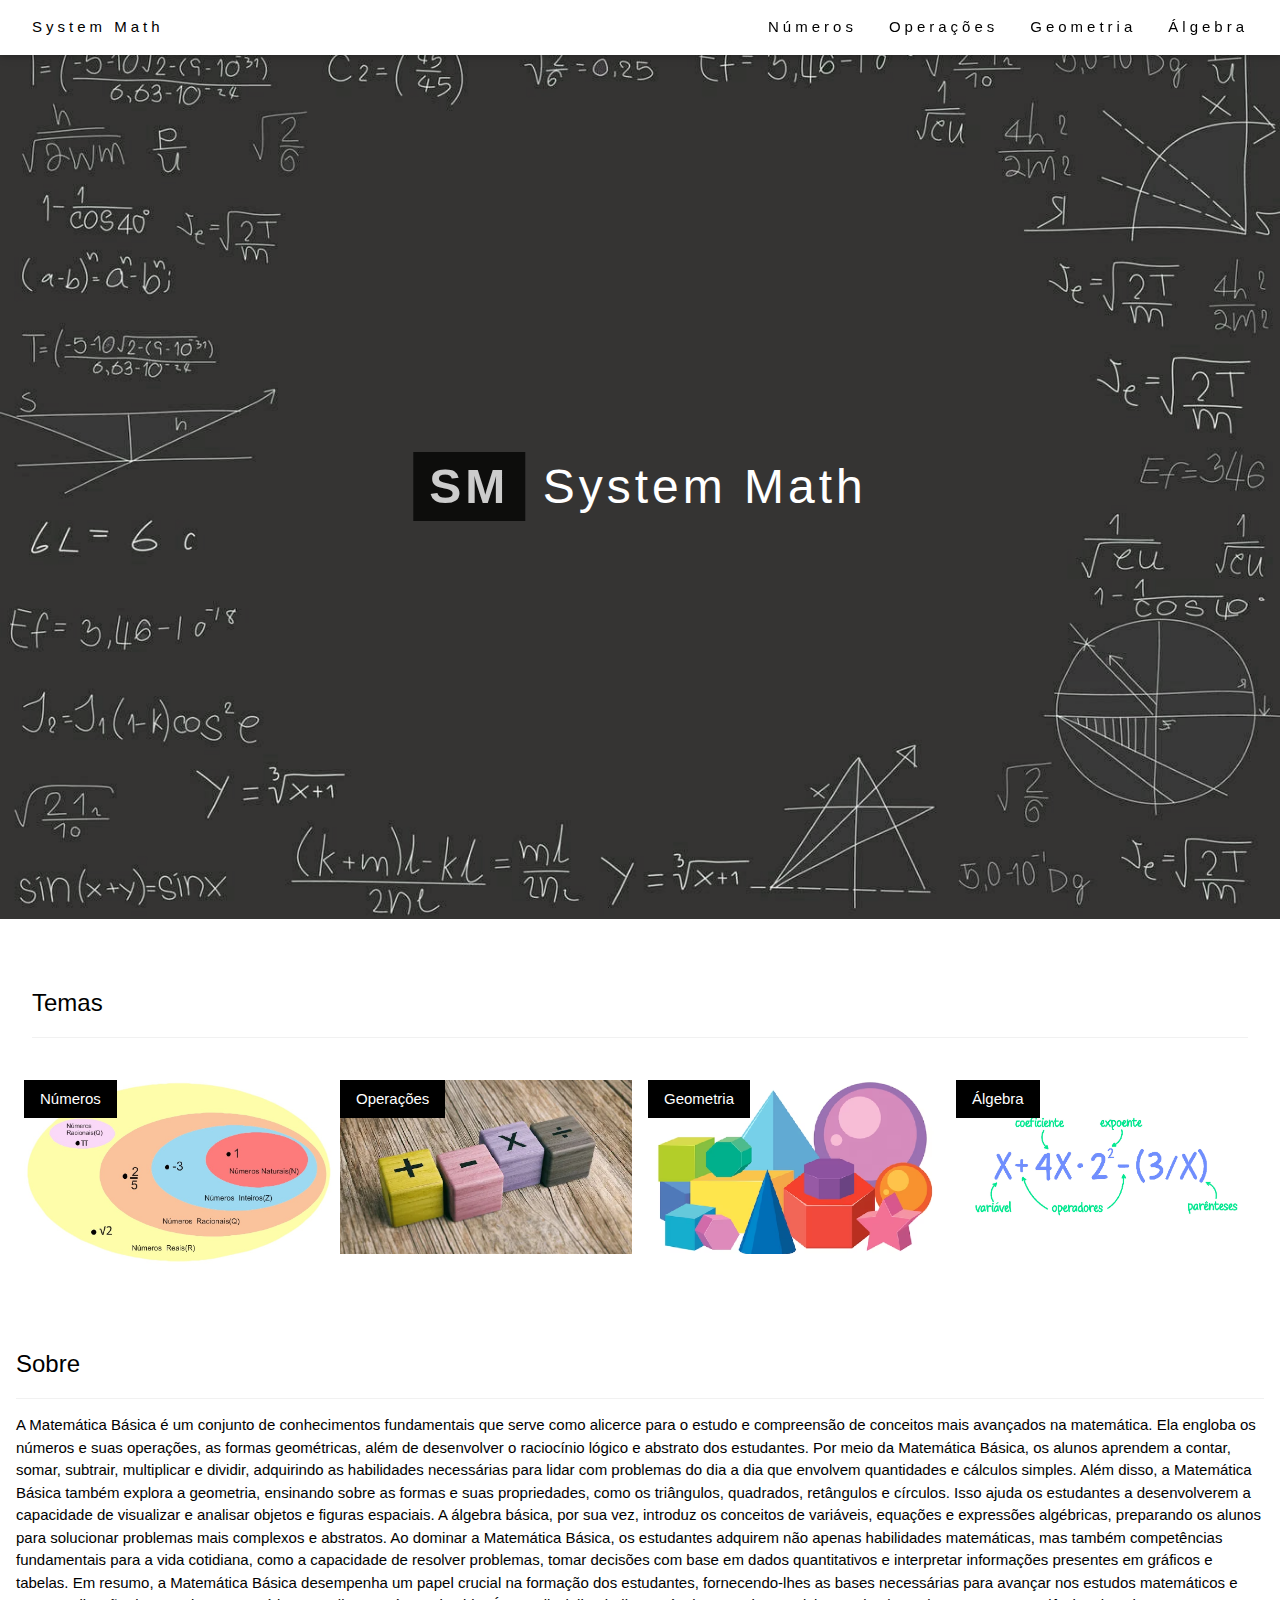
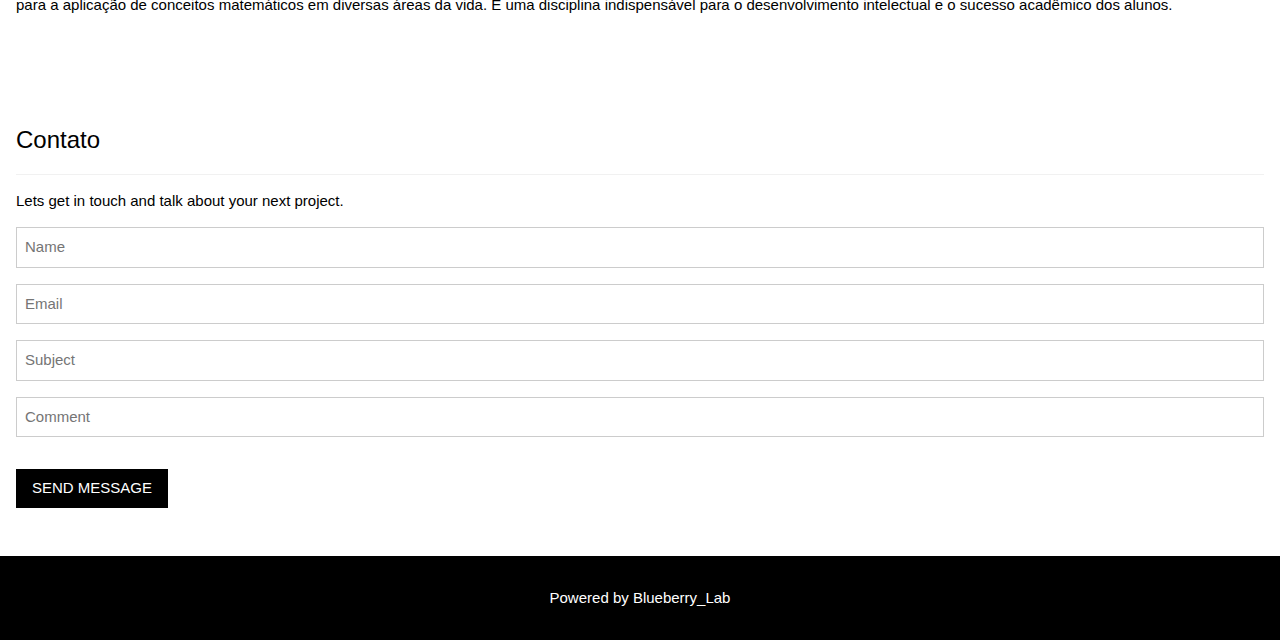
==== index.html @ 4e6fda7e "Add files via upload" ====
<!DOCTYPE html>
<html>

<head>
    <title>Matemática Básica</title>
    <meta charset="UTF-8">
    <meta name="viewport" content="width=device-width, initial-scale=1">
    <link rel="stylesheet" href="https://www.w3schools.com/w3css/4/w3.css">''
</head>

<body>

    <!-- Navbar (sit on top) -->
    <div class="w3-top">
        <div class="w3-bar w3-white w3-wide w3-padding w3-card">
            <a href="#home" class="w3-bar-item w3-button">System Math</a>
            <!-- Float links to the right. Hide them on small screens -->
            <div class="w3-right w3-hide-small">
                <a href="Numeros.html" class="w3-bar-item w3-button">Números</a>
                <a href="operacoes.html" class="w3-bar-item w3-button">Operações</a>
                <a href="geometria.html" class="w3-bar-item w3-button">Geometria</a>
                <a href="algebra.html" class="w3-bar-item w3-button">Álgebra</a>
            </div>
        </div>
    </div>

    <!-- Header -->
    <header class="w3-display-container w3-content w3-wide" style="max-width:1500px;">
        <img class="w3-image w3-grayscale-min" src="siteimagens/header.jpg" alt="img de matematica" width="1500"
            height="800">
        <div class="w3-display-middle w3-margin-top w3-center">
            <h1 class="w3-xxxlarge w3-text-white "><span class="w3-padding w3-black w3-opacity-min"><b>SM</b></span>
                <span class="w3-hide-small w3-text-white">System Math</span>
            </h1>
        </div>
    </header>

    <!-- Page content -->
    <div class="w3-content w3-padding" style="max-width:1564px">

        <!-- Project Section -->
        <div class="w3-container w3-padding-32" id="projects">
            <h3 class="w3-border-bottom w3-border-light-grey w3-padding-16">Temas</h3>
        </div>

        <div class="w3-row-padding">
            <a href="Numeros.html">
                <div class="w3-col l3 m6 w3-margin-bottom">
                    <div class="w3-display-container">
                        <div class="w3-display-topleft w3-black w3-padding">Números</div>
                        <img src="siteimagens/numerosLogo.jpg" alt="House" style="width:100%"
                            class="w3-hover-opacity imagem">
                    </div>
                </div>
            </a>

            <div class="w3-col l3 m6 w3-margin-bottom">
                <a href="operacoes.html">
                    <div class="w3-display-container">
                        <div class="w3-display-topleft w3-black w3-padding">Operações</div>
                        <img src="siteimagens/operacoesLogo.png" alt="House" style="width:100%"
                            class="w3-hover-opacity imagem">
                    </div>
            </div>
            </a>

            <div class="w3-col l3 m6 w3-margin-bottom">
                <a href="geometria.html">
                    <div class="w3-display-container">
                        <div class="w3-display-topleft w3-black w3-padding">Geometria</div>
                        <img src="siteimagens/geometriaLogo.png" alt="House" style="width:100%"
                            class="w3-hover-opacity imagem">
                    </div>
            </div>
            </a>

            <div class="w3-col l3 m6 w3-margin-bottom">
                <a href="algebra.html">
                    <div class="w3-display-container">
                        <div class="w3-display-topleft w3-black w3-padding">Álgebra</div>
                        <img src="siteimagens/algebraLogo.png" alt="House" style="width:100%"
                            class="w3-hover-opacity imagem">
                    </div>
            </div>
            </a>

        </div>
    </div>

    <!-- About Section -->
    <div class="w3-container w3-padding-32" id="about">
        <h3 class="w3-border-bottom w3-border-light-grey w3-padding-16">Sobre</h3>
        <p>
            A Matemática Básica é um conjunto de conhecimentos fundamentais que serve como alicerce para
            o estudo e compreensão de conceitos mais avançados na matemática. Ela engloba os números e
            suas operações, as formas geométricas, além de desenvolver o raciocínio lógico e abstrato dos estudantes.
            Por meio da Matemática Básica, os alunos aprendem a contar, somar, subtrair, multiplicar e
            dividir, adquirindo as habilidades necessárias para lidar com problemas do dia a dia que
            envolvem quantidades e cálculos simples.
            Além disso, a Matemática Básica também explora a geometria, ensinando sobre as formas e suas
            propriedades, como os triângulos, quadrados, retângulos e círculos. Isso ajuda os estudantes
            a desenvolverem a capacidade de visualizar e analisar objetos e figuras espaciais.
            A álgebra básica, por sua vez, introduz os conceitos de variáveis, equações e expressões
            algébricas, preparando os alunos para solucionar problemas mais complexos e abstratos.
            Ao dominar a Matemática Básica, os estudantes adquirem não apenas habilidades matemáticas,
            mas também competências fundamentais para a vida cotidiana, como a capacidade de resolver
            problemas, tomar decisões com base em dados quantitativos e interpretar informações presentes
            em gráficos e tabelas.
            Em resumo, a Matemática Básica desempenha um papel crucial na formação dos estudantes,
            fornecendo-lhes as bases necessárias para avançar nos estudos matemáticos e para a aplicação
            de conceitos matemáticos em diversas áreas da vida. É uma disciplina indispensável para o
            desenvolvimento intelectual e o sucesso acadêmico dos alunos.
        </p>
    </div>

    <!-- Contact Section -->
    <div class="w3-container w3-padding-32" id="contact">
        <h3 class="w3-border-bottom w3-border-light-grey w3-padding-16">Contato</h3>
        <p>Lets get in touch and talk about your next project.</p>
        <form action="/action_page.php" target="_blank">
            <input class="w3-input w3-border" type="text" placeholder="Name" required name="Name">
            <input class="w3-input w3-section w3-border" type="text" placeholder="Email" required name="Email">
            <input class="w3-input w3-section w3-border" type="text" placeholder="Subject" required name="Subject">
            <input class="w3-input w3-section w3-border" type="text" placeholder="Comment" required name="Comment">
            <button class="w3-button w3-black w3-section" type="submit">
                <i class="fa fa-paper-plane"></i> SEND MESSAGE
            </button>
        </form>
    </div>

   
    </div>


    <!-- Footer -->
    <footer class="w3-center w3-black w3-padding-16">
        <p>Powered by Blueberry_Lab</p>
    </footer>

</body>

</html>
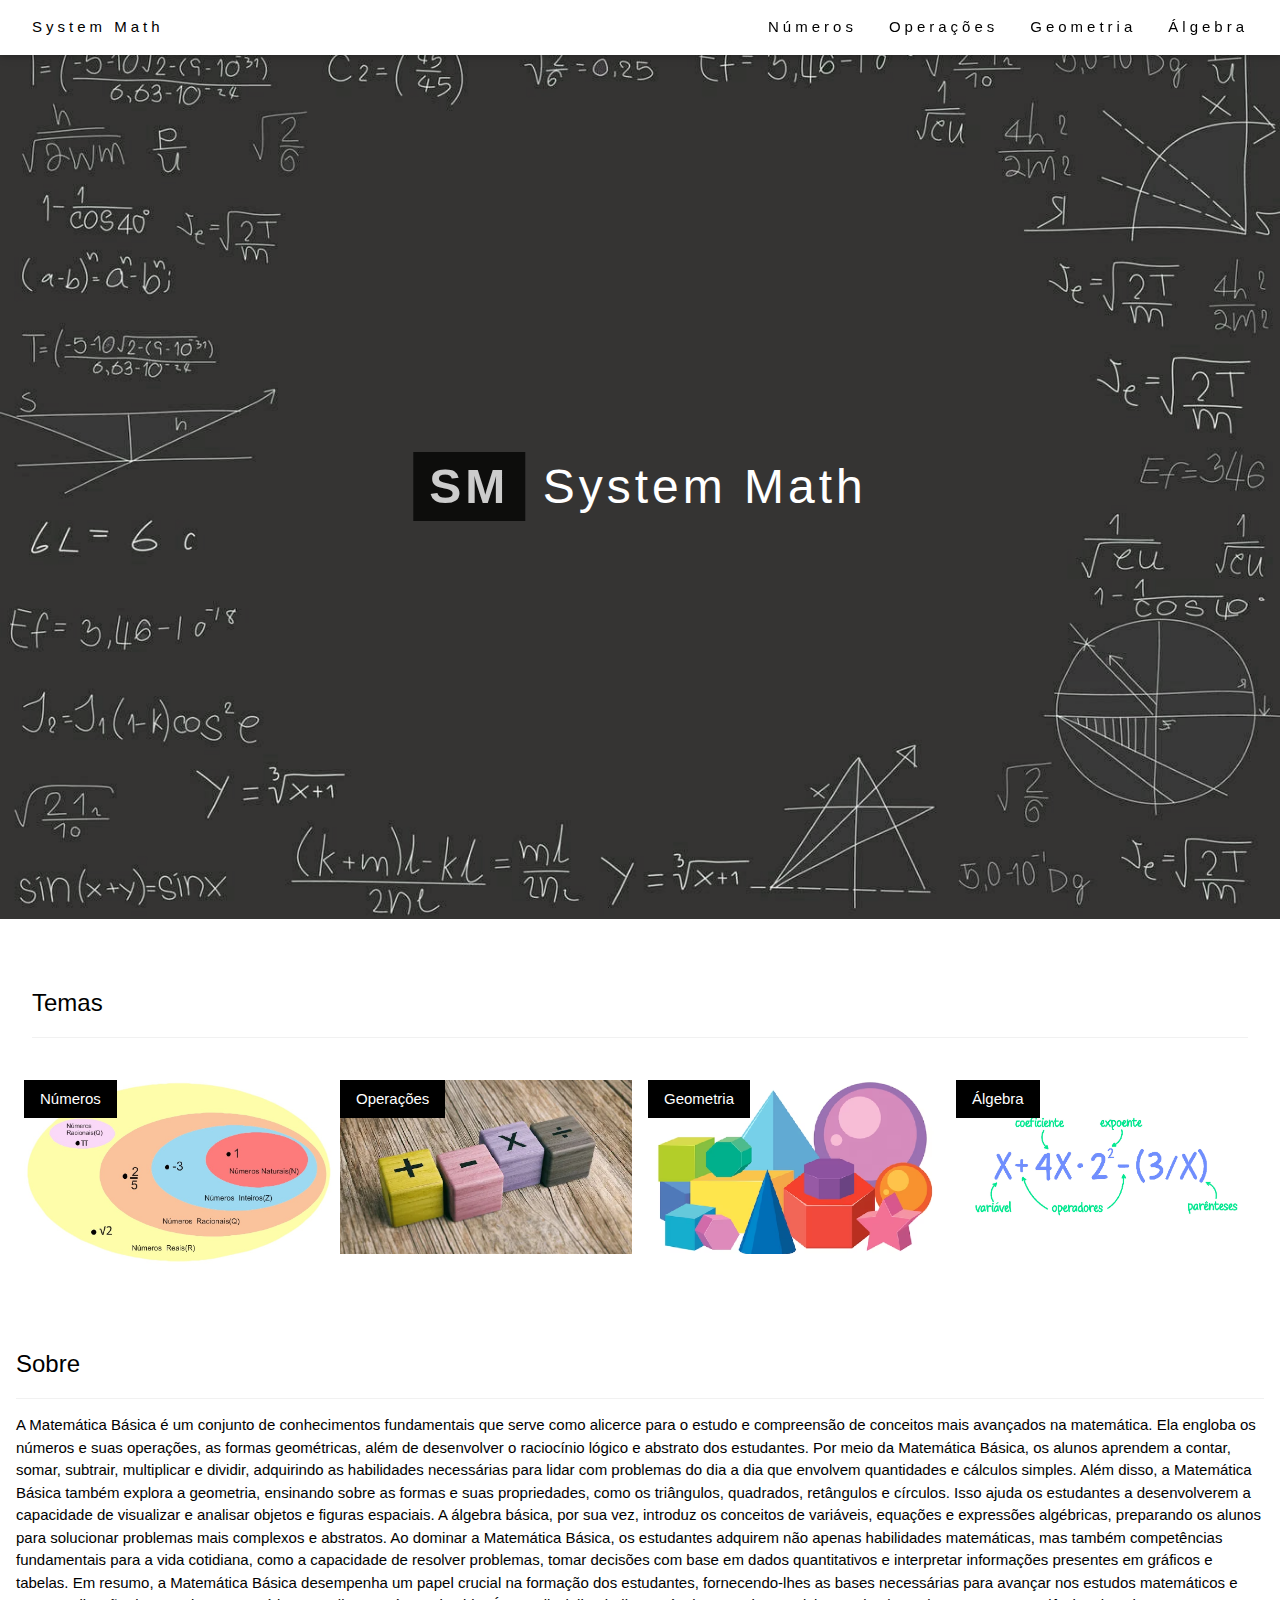
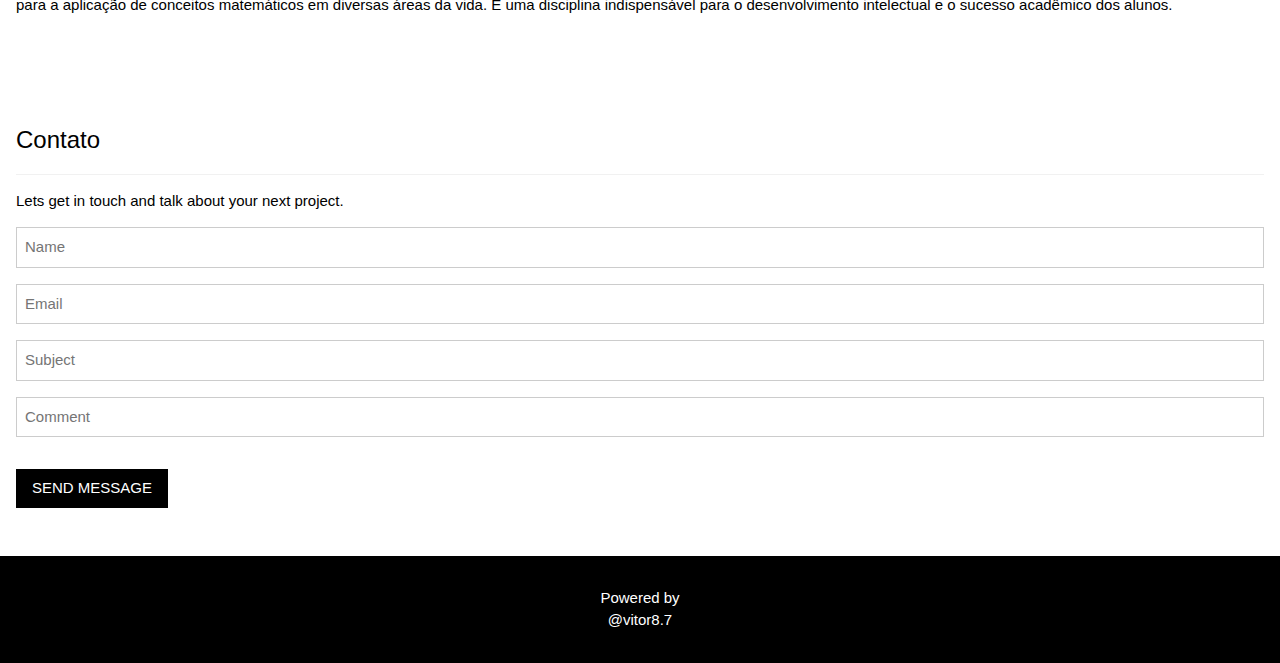
==== commit a8df6e95: "Update index.html" ====
--- a/index.html
+++ b/index.html
@@ -2,7 +2,7 @@
 <html>
 
 <head>
-    <title>Matemática Básica</title>
+    <title>System Math</title>
     <meta charset="UTF-8">
     <meta name="viewport" content="width=device-width, initial-scale=1">
     <link rel="stylesheet" href="https://www.w3schools.com/w3css/4/w3.css">''
@@ -134,9 +134,12 @@
 
     <!-- Footer -->
     <footer class="w3-center w3-black w3-padding-16">
-        <p>Powered by Blueberry_Lab</p>
+        <p>Powered by <br>
+            <i class="fa fa-instagram"></i><a href="https://www.instagram.com/vitor8.7/" style="text-decoration: none">
+                @vitor8.7</a>
+        </p>
     </footer>
 
 </body>
 
-</html>+</html>
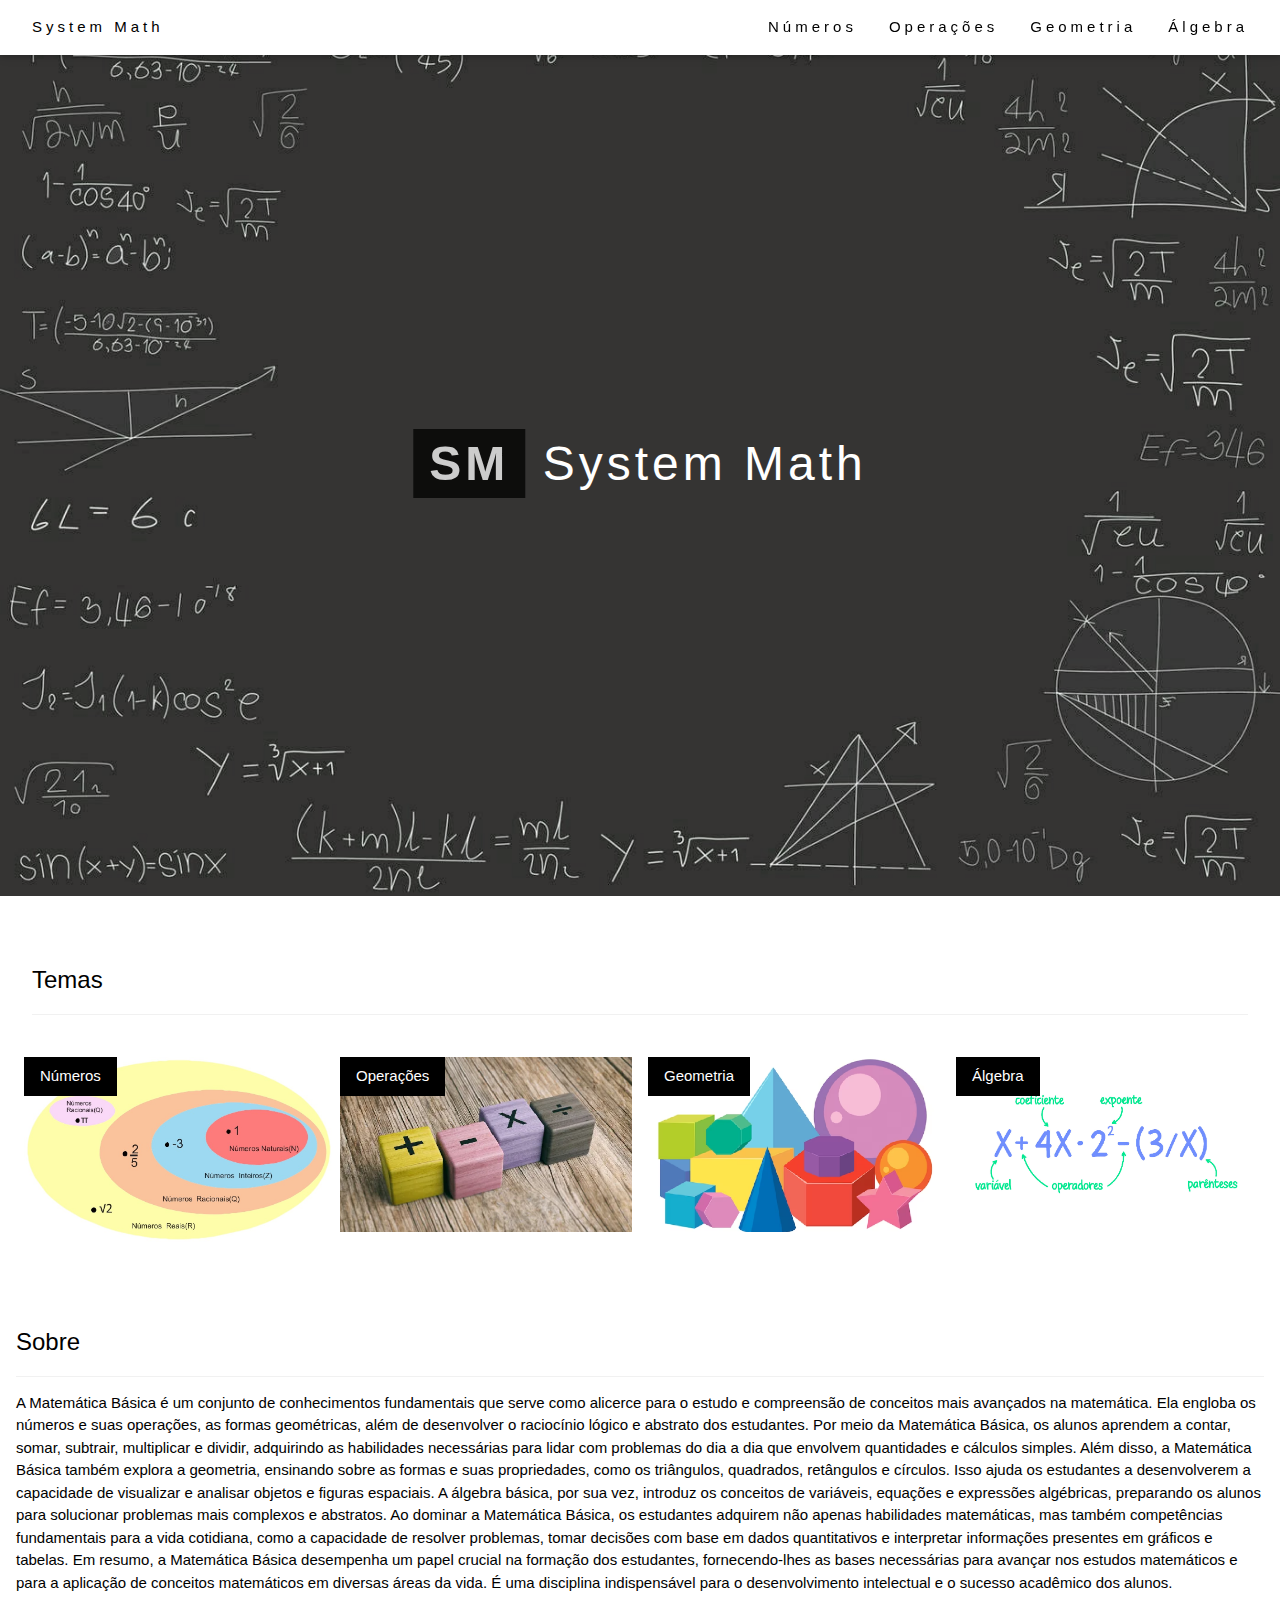
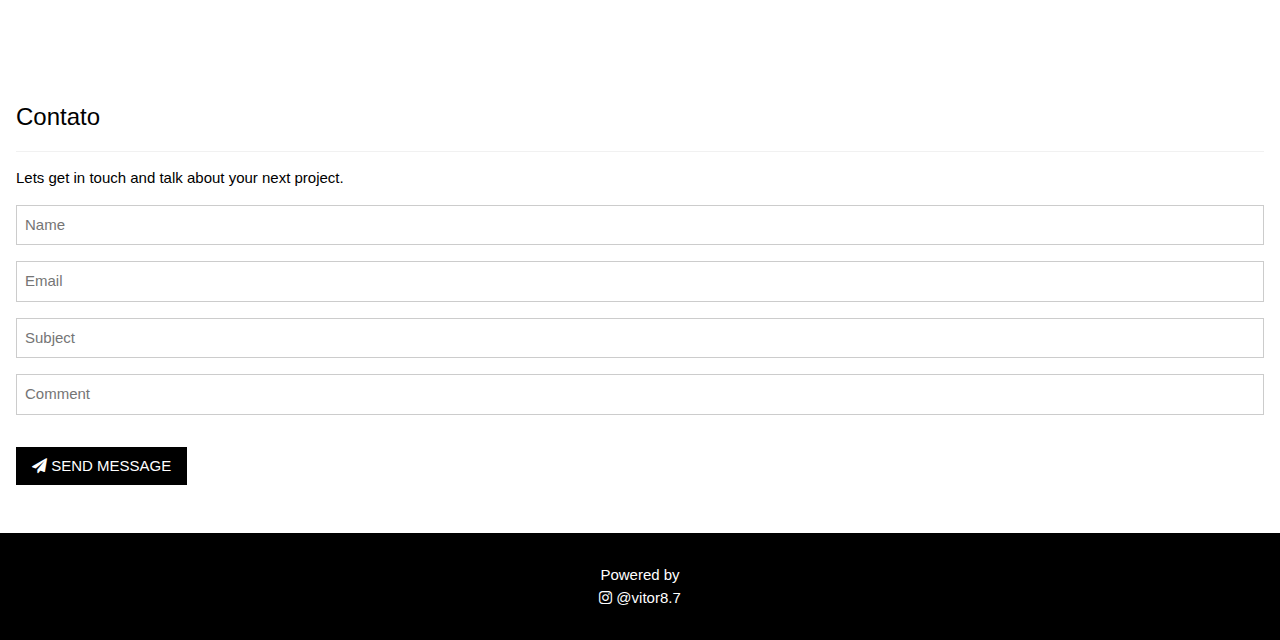
==== commit ab87f7dc: "Update index.html" ====
--- a/index.html
+++ b/index.html
@@ -5,7 +5,8 @@
     <title>System Math</title>
     <meta charset="UTF-8">
     <meta name="viewport" content="width=device-width, initial-scale=1">
-    <link rel="stylesheet" href="https://www.w3schools.com/w3css/4/w3.css">''
+    <link rel="stylesheet" href="https://www.w3schools.com/w3css/4/w3.css">
+    <link rel="stylesheet" href="https://cdnjs.cloudflare.com/ajax/libs/font-awesome/4.7.0/css/font-awesome.min.css">
 </head>
 
 <body>
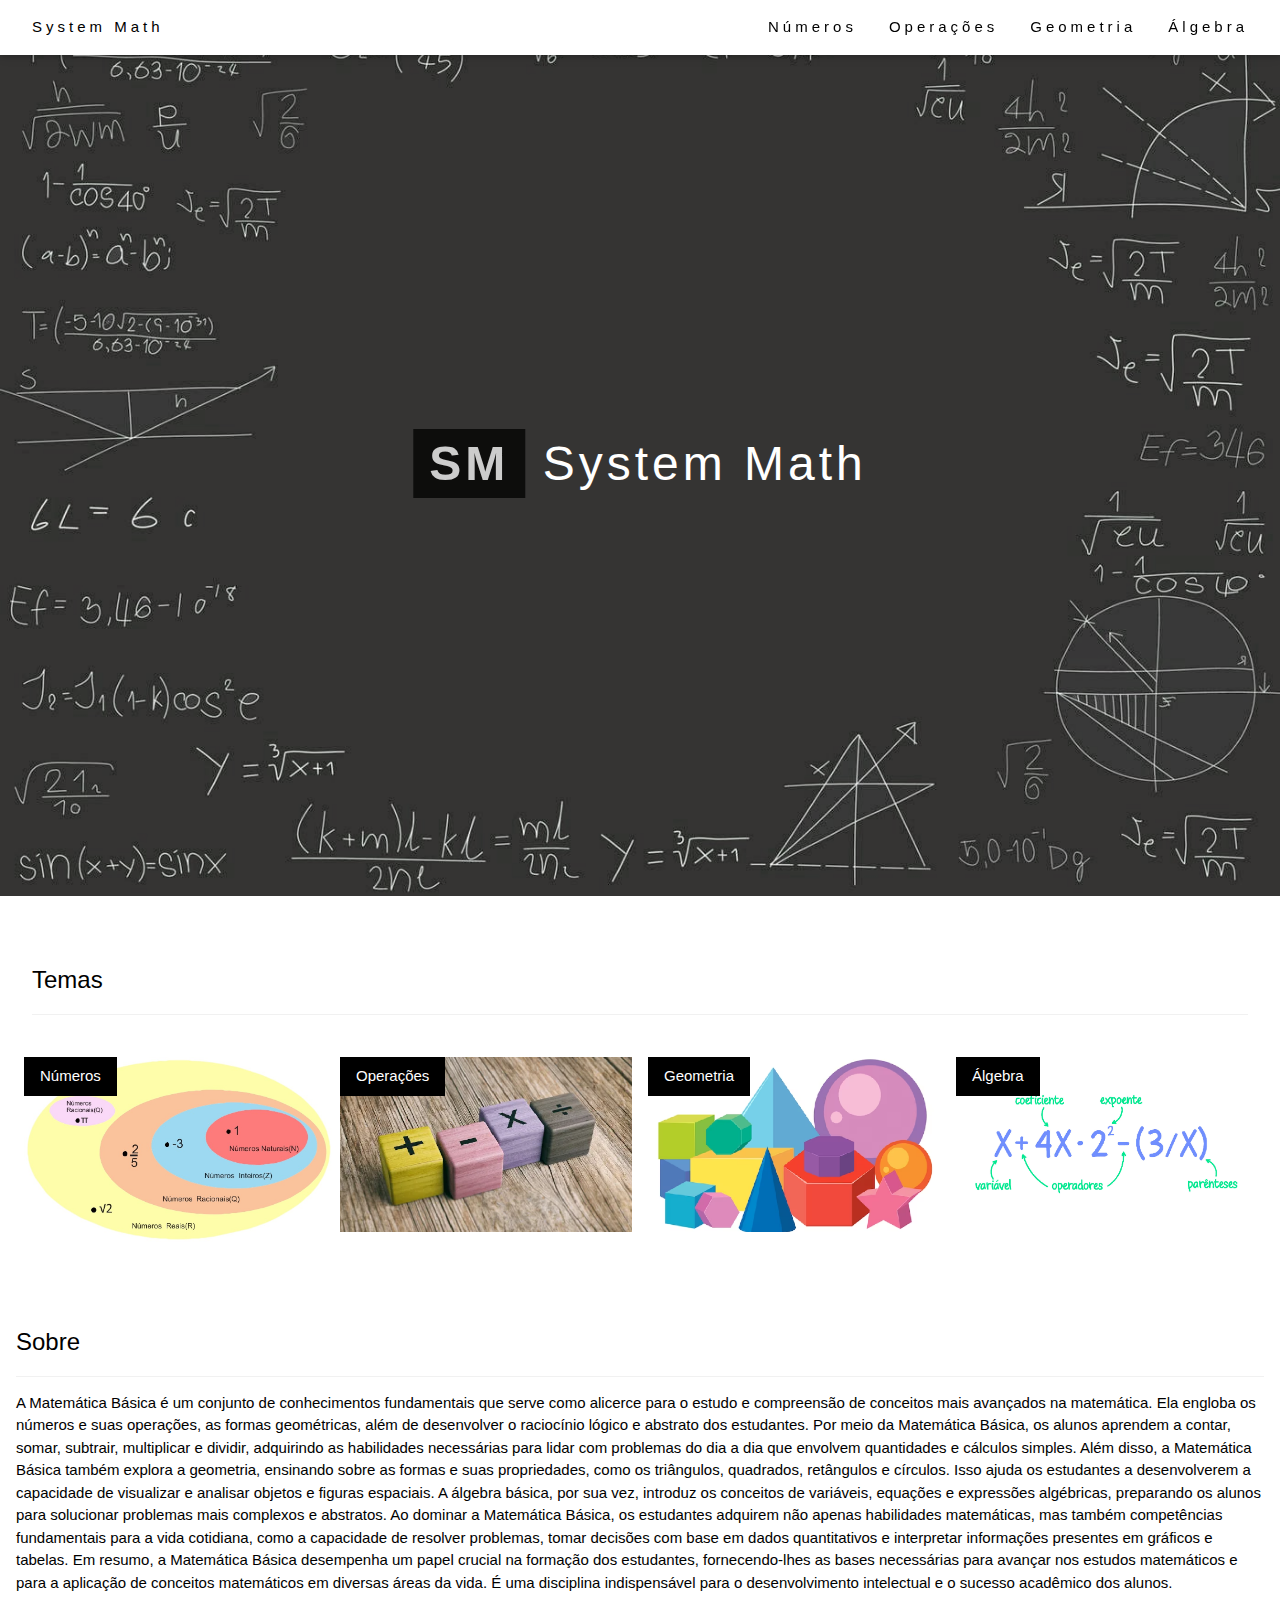
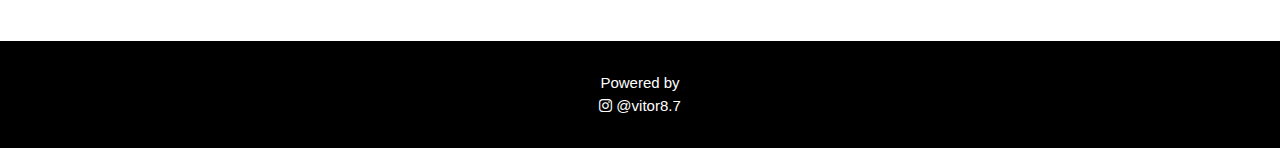
==== commit 68f30768: "Update index.html" ====
--- a/index.html
+++ b/index.html
@@ -115,19 +115,7 @@
     </div>
 
     <!-- Contact Section -->
-    <div class="w3-container w3-padding-32" id="contact">
-        <h3 class="w3-border-bottom w3-border-light-grey w3-padding-16">Contato</h3>
-        <p>Lets get in touch and talk about your next project.</p>
-        <form action="/action_page.php" target="_blank">
-            <input class="w3-input w3-border" type="text" placeholder="Name" required name="Name">
-            <input class="w3-input w3-section w3-border" type="text" placeholder="Email" required name="Email">
-            <input class="w3-input w3-section w3-border" type="text" placeholder="Subject" required name="Subject">
-            <input class="w3-input w3-section w3-border" type="text" placeholder="Comment" required name="Comment">
-            <button class="w3-button w3-black w3-section" type="submit">
-                <i class="fa fa-paper-plane"></i> SEND MESSAGE
-            </button>
-        </form>
-    </div>
+   
 
    
     </div>
